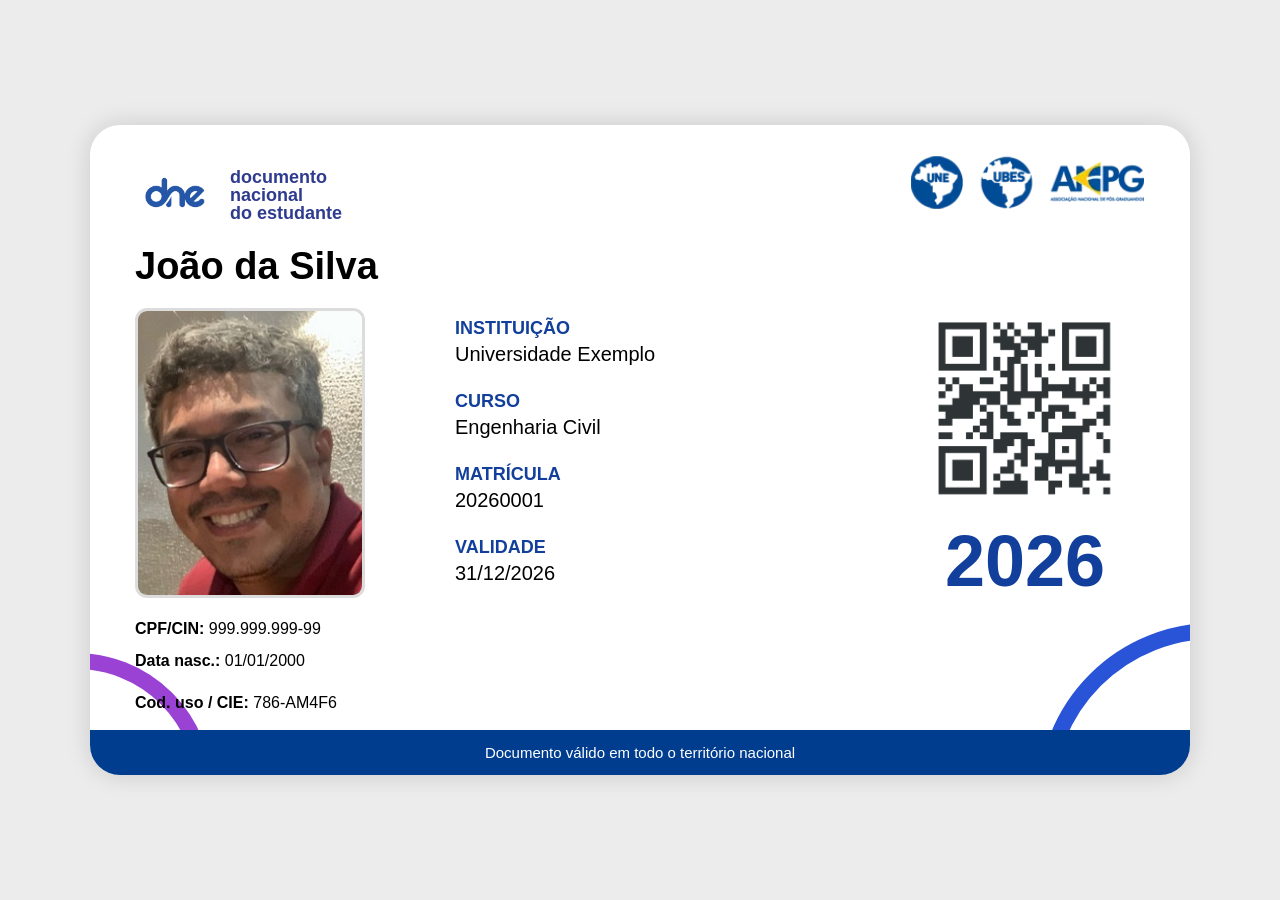
==== index.html @ 7ade76e3 "Primeira versão da carteira digital Primeira versão da carteira digital" ====
<!DOCTYPE html>
<html lang="pt-BR">
<head>
    <meta charset="UTF-8">
    <meta name="viewport" content="width=device-width, initial-scale=1.0">
    <title>Carteira Estudantil Digital</title>
    <link rel="stylesheet" href="style.css">
</head>

<body>

<div class="carteira">

    <div class="topo">

        <div class="logo-area">

            <img src="dne.png" class="logo-dne-img" alt="DNE">

            <div class="texto-dne">
                documento<br>
                nacional<br>
                do estudante
            </div>

        </div>

        <div class="logos">
            <img src="logo.webp" class="logo-entidades" alt="UBES UNE ANPG">
        </div>

    </div>

    <div class="nome">
        João da Silva
    </div>

    <div class="conteudo">

        <div class="coluna-foto">

            <img src="foto.jpg" class="foto" alt="Foto">

            <div class="dados-pessoais">

                <p><strong>CPF/CIN:</strong> 999.999.999-99</p>

                <p><strong>Data nasc.:</strong> 01/01/2000</p>

                <div class="codigo">
                <p><strong>Cod. uso / CIE:</strong> 786-AM4F6</p>
                </div>

            </div>

        </div>

        <div class="coluna-dados">

            <div class="campo">
                <div class="titulo">INSTITUIÇÃO</div>
                <div class="valor">Universidade Exemplo</div>
            </div>

            <div class="campo">
                <div class="titulo">CURSO</div>
                <div class="valor">Engenharia Civil</div>
            </div>

            <div class="campo">
                <div class="titulo">MATRÍCULA</div>
                <div class="valor">20260001</div>
            </div>

            <div class="campo">
                <div class="titulo">VALIDADE</div>
                <div class="valor">31/12/2026</div>
            </div>

        </div>

        <div class="coluna-qr">

            <img src="qrcode.png" class="qrcode" alt="QR Code">

            <div class="ano">
                2026
            </div>

        </div>

    </div>

    <div class="rodape">
        Documento válido em todo o território nacional
    </div>

</div>

</body>
</html>
---- style.css ----
*{
    margin:0;
    padding:0;
    box-sizing:border-box;
}

body{
    background:#ececec;
    font-family:Arial, Helvetica, sans-serif;
    display:flex;
    justify-content:center;
    align-items:center;
    min-height:100vh;
    padding:20px;
}

.carteira{
    width:1100px;
    height:650px;
    background:#ffffff;
    border-radius:30px;
    overflow:hidden;
    position:relative;
    box-shadow:0 0 25px rgba(0,0,0,.15);
}

/* Curva Roxa */
.carteira::before{
    content:"";
    position:absolute;
    width:240px;
    height:240px;
    border:16px solid #9a42d4;
    border-radius:50%;
    left:-150px;
    bottom:-150px;
}

/* Curva Azul */
.carteira::after{
    content:"";
    position:absolute;
    width:320px;
    height:320px;
    border:16px solid #2954d7;
    border-radius:50%;
    right:-200px;
    bottom:-200px;
}

.topo,
.nome,
.conteudo{
    position:relative;
    z-index:2;
}

.topo{
    display:flex;
    justify-content:space-between;
    align-items:flex-start;
    padding:30px 45px 10px;
}

.logo-area{
    display:flex;
    align-items:center;
    gap:15px;
}

.logo-dne-img{
    height:80px;
    width:auto;
}

.texto-dne{
    color:#2f3b8f;
    font-size:18px;
    font-weight:bold;
    line-height:1.0;
    text-transform:lowercase;
}

.logo-entidades{
    height:55px;
    width:auto;
}

.nome{
    font-size:38px;
    font-weight:bold;
    padding:0 45px 20px;
}

.conteudo{
    display:grid;
    grid-template-columns:280px 1fr 240px;
    gap:40px;
    padding:0 45px;
}

.coluna-foto{
    display:flex;
    flex-direction:column;
}

.foto{
    width:230px;
    height:290px;
    object-fit:cover;
    border-radius:12px;
    border:3px solid #dcdcdc;
}

.dados-pessoais{
    margin-top:15px;
    font-size:16px;
    line-height:2;
}

.codigo{
    margin-top:10px;
}

.coluna-dados{
    padding-top:10px;
}

.campo{
    margin-bottom:25px;
}

.titulo{
    color:#123f9b;
    font-weight:bold;
    font-size:18px;
    margin-bottom:4px;
}

.valor{
    font-size:20px;
}

.coluna-qr{
    display:flex;
    flex-direction:column;
    align-items:center;
    padding-top:10px;
}

.qrcode{
    width:180px;
}

.ano{
    margin-top:20px;
    font-size:72px;
    font-weight:bold;
    color:#123f9b;
}

.rodape{
    position:absolute;
    left:0;
    right:0;
    bottom:0;
    background:#003d8f;
    color:white;
    text-align:center;
    padding:14px;
    font-size:15px;
    z-index:5;
}
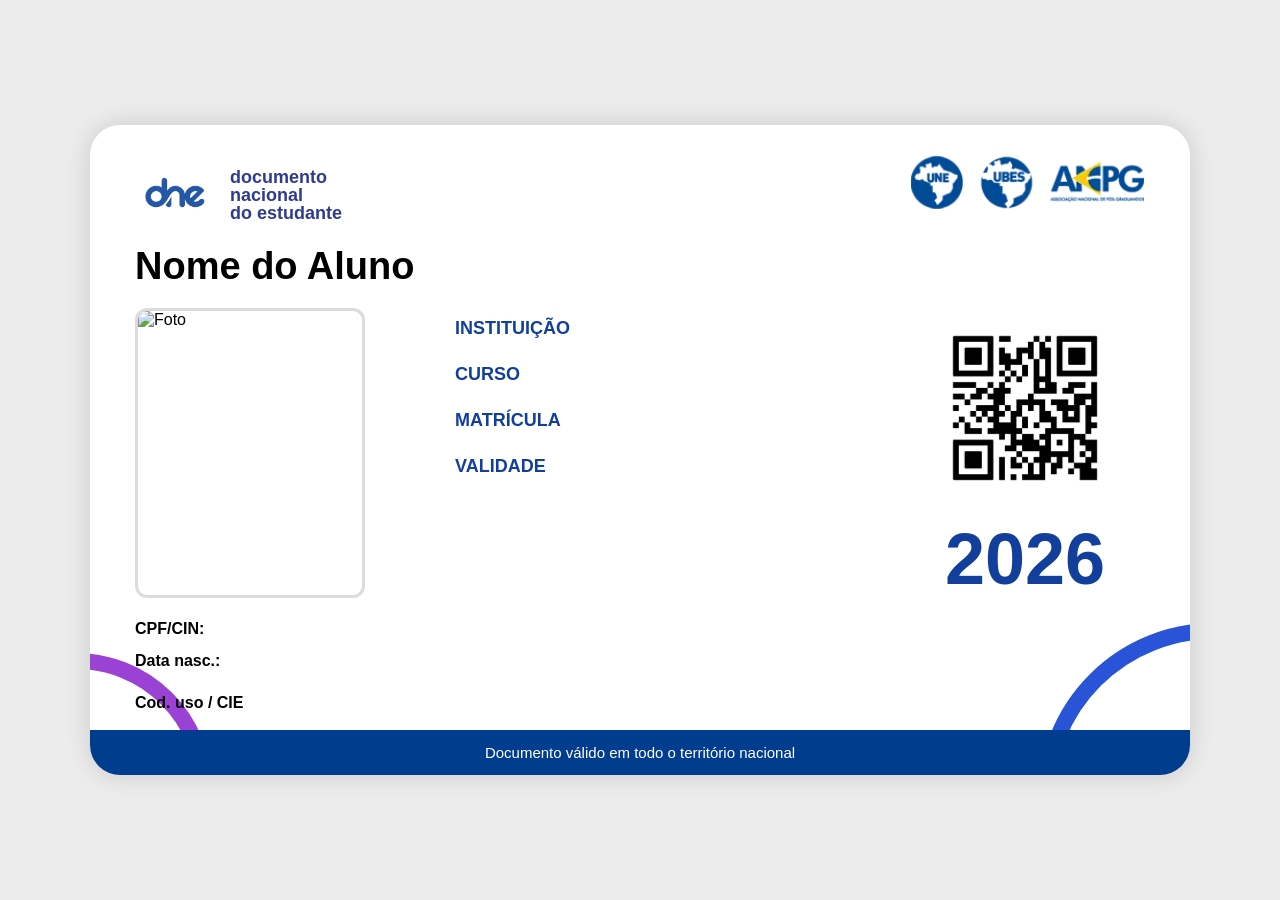
==== commit f4ce13a9: "Segunda Versao" ====
--- a/index.html
+++ b/index.html
@@ -14,7 +14,6 @@
     <div class="topo">
 
         <div class="logo-area">
-
             <img src="dne.png" class="logo-dne-img" alt="DNE">
 
             <div class="texto-dne">
@@ -22,33 +21,37 @@
                 nacional<br>
                 do estudante
             </div>
-
         </div>
 
         <div class="logos">
-            <img src="logo.webp" class="logo-entidades" alt="UBES UNE ANPG">
+            <img src="logo.webp" class="logo-entidades" alt="logos">
         </div>
 
     </div>
 
-    <div class="nome">
-        João da Silva
+    <div class="nome" id="nome">
+        Nome do Aluno
     </div>
 
     <div class="conteudo">
 
         <div class="coluna-foto">
 
-            <img src="foto.jpg" class="foto" alt="Foto">
+            <img id="foto" src="" class="foto" alt="Foto">
 
             <div class="dados-pessoais">
 
-                <p><strong>CPF/CIN:</strong> 999.999.999-99</p>
+                <p><strong>CPF/CIN:</strong>
+                    <span id="cpf"></span>
+                </p>
 
-                <p><strong>Data nasc.:</strong> 01/01/2000</p>
+                <p><strong>Data nasc.:</strong>
+                    <span id="nascimento"></span>
+                </p>
 
                 <div class="codigo">
-                <p><strong>Cod. uso / CIE:</strong> 786-AM4F6</p>
+                    <strong>Cod. uso / CIE</strong><br>
+                    <span id="matricula"></span>
                 </div>
 
             </div>
@@ -59,29 +62,29 @@
 
             <div class="campo">
                 <div class="titulo">INSTITUIÇÃO</div>
-                <div class="valor">Universidade Exemplo</div>
+                <div class="valor" id="instituicao"></div>
             </div>
 
             <div class="campo">
                 <div class="titulo">CURSO</div>
-                <div class="valor">Engenharia Civil</div>
+                <div class="valor" id="curso"></div>
             </div>
 
             <div class="campo">
                 <div class="titulo">MATRÍCULA</div>
-                <div class="valor">20260001</div>
+                <div class="valor" id="matricula2"></div>
             </div>
 
             <div class="campo">
                 <div class="titulo">VALIDADE</div>
-                <div class="valor">31/12/2026</div>
+                <div class="valor" id="validade"></div>
             </div>
 
         </div>
 
         <div class="coluna-qr">
 
-            <img src="qrcode.png" class="qrcode" alt="QR Code">
+            <img id="qrcode" src="qrcode.png" class="qrcode" alt="QR">
 
             <div class="ano">
                 2026
@@ -97,5 +100,7 @@
 
 </div>
 
+<script src="script-carteira.js"></script>
+
 </body>
 </html>
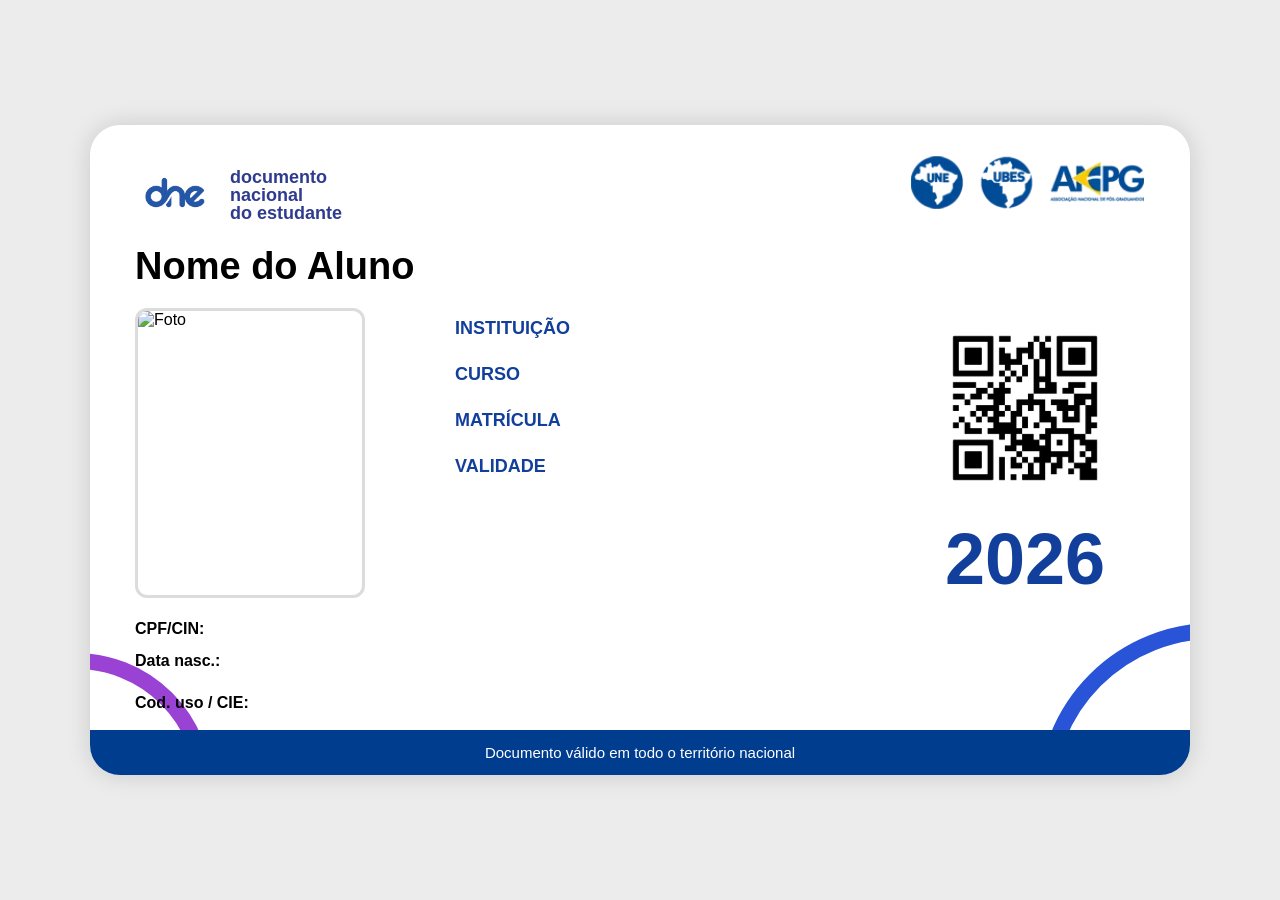
==== commit 004aae5e: "Segunda Versao" ====
--- a/index.html
+++ b/index.html
@@ -50,8 +50,10 @@
                 </p>
 
                 <div class="codigo">
-                    <strong>Cod. uso / CIE</strong><br>
+                    <p><strong>Cod. uso / CIE:</strong>
                     <span id="matricula"></span>
+                </p>
+
                 </div>
 
             </div>
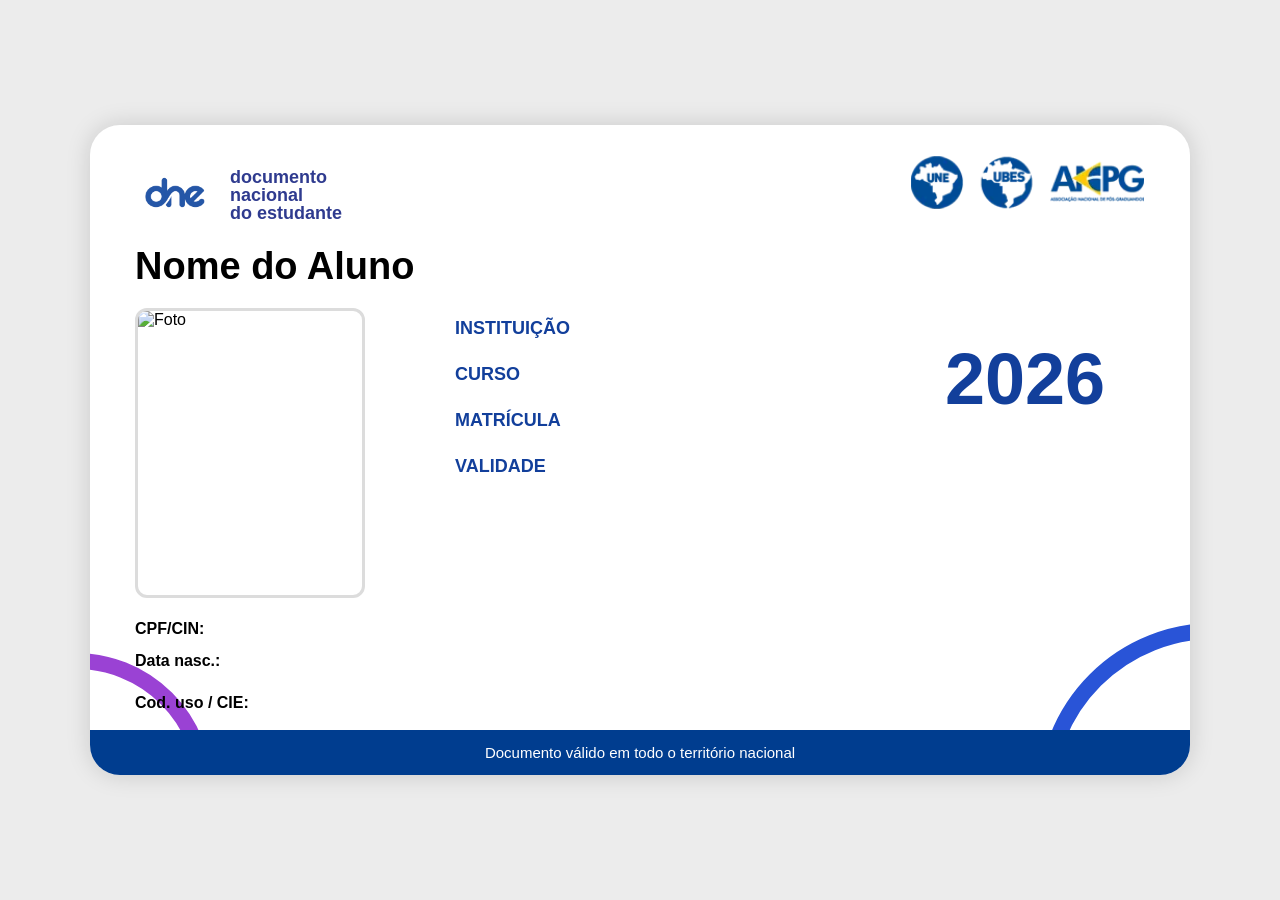
==== commit 942d554d: "Segunda" ====
--- a/index.html
+++ b/index.html
@@ -17,9 +17,9 @@
             <img src="dne.png" class="logo-dne-img" alt="DNE">
 
             <div class="texto-dne">
-                documento<br>
-                nacional<br>
-                do estudante
+                Documento<br>
+                Nacional<br>
+                do Estudante
             </div>
         </div>
 
@@ -51,7 +51,7 @@
 
                 <div class="codigo">
                     <p><strong>Cod. uso / CIE:</strong>
-                    <span id="matricula"></span>
+                    <span id="cie"></span>
                 </p>
 
                 </div>
@@ -86,7 +86,7 @@
 
         <div class="coluna-qr">
 
-            <img id="qrcode" src="qrcode.png" class="qrcode" alt="QR">
+            <div id="qrcode" class="qrcode"></div>
 
             <div class="ano">
                 2026
@@ -102,6 +102,7 @@
 
 </div>
 
+<script src="https://cdnjs.cloudflare.com/ajax/libs/qrcodejs/1.0.0/qrcode.min.js"></script>
 <script src="script-carteira.js"></script>
 
 </body>
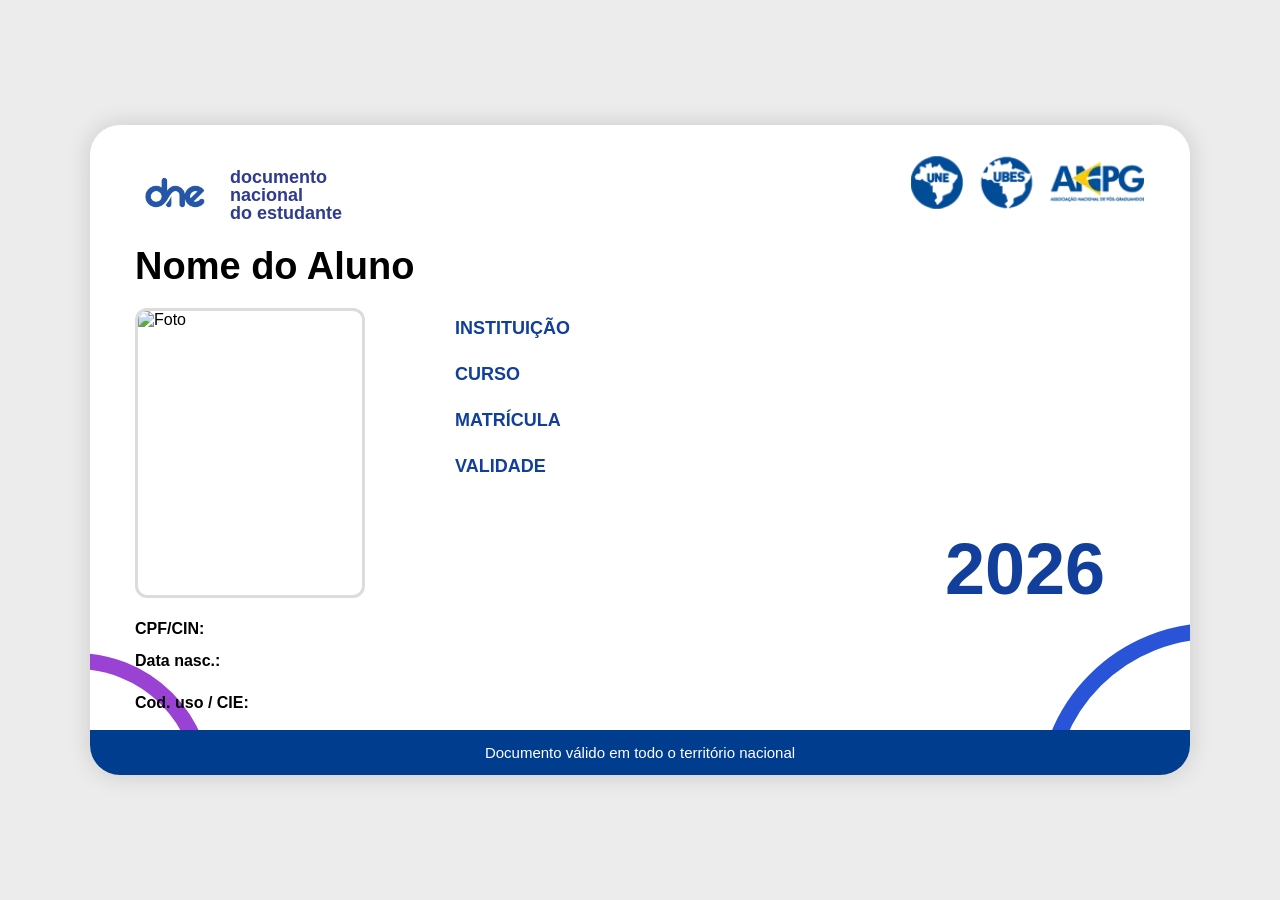
==== commit 3699f97f: "Segunda Versao" ====
--- a/index.html
+++ b/index.html
@@ -17,14 +17,14 @@
             <img src="dne.png" class="logo-dne-img" alt="DNE">
 
             <div class="texto-dne">
-                Documento<br>
-                Nacional<br>
-                do Estudante
+                documento<br>
+                nacional<br>
+                do estudante
             </div>
         </div>
 
         <div class="logos">
-            <img src="logo.webp" class="logo-entidades" alt="logos">
+            <img src="logo.webp" class="logo-entidades" alt="Entidades">
         </div>
 
     </div>
@@ -41,19 +41,21 @@
 
             <div class="dados-pessoais">
 
-                <p><strong>CPF/CIN:</strong>
+                <p>
+                    <strong>CPF/CIN:</strong>
                     <span id="cpf"></span>
                 </p>
 
-                <p><strong>Data nasc.:</strong>
+                <p>
+                    <strong>Data nasc.:</strong>
                     <span id="nascimento"></span>
                 </p>
 
                 <div class="codigo">
-                    <p><strong>Cod. uso / CIE:</strong>
-                    <span id="cie"></span>
-                </p>
-
+                    <p>
+                        <strong>Cod. uso / CIE:</strong>
+                        <span id="cie"></span>
+                    </p>
                 </div>
 
             </div>
--- a/style.css
+++ b/style.css
@@ -24,7 +24,6 @@
     box-shadow:0 0 25px rgba(0,0,0,.15);
 }
 
-/* Curva Roxa */
 .carteira::before{
     content:"";
     position:absolute;
@@ -36,7 +35,6 @@
     bottom:-150px;
 }
 
-/* Curva Azul */
 .carteira::after{
     content:"";
     position:absolute;
@@ -70,20 +68,18 @@
 
 .logo-dne-img{
     height:80px;
-    width:auto;
 }
 
 .texto-dne{
     color:#2f3b8f;
     font-size:18px;
     font-weight:bold;
-    line-height:1.0;
+    line-height:1;
     text-transform:lowercase;
 }
 
 .logo-entidades{
     height:55px;
-    width:auto;
 }
 
 .nome{
@@ -145,11 +141,13 @@
     display:flex;
     flex-direction:column;
     align-items:center;
-    padding-top:10px;
+    padding-top:20px;
 }
 
 .qrcode{
     width:180px;
+    height:180px;
+    background:white;
 }
 
 .ano{
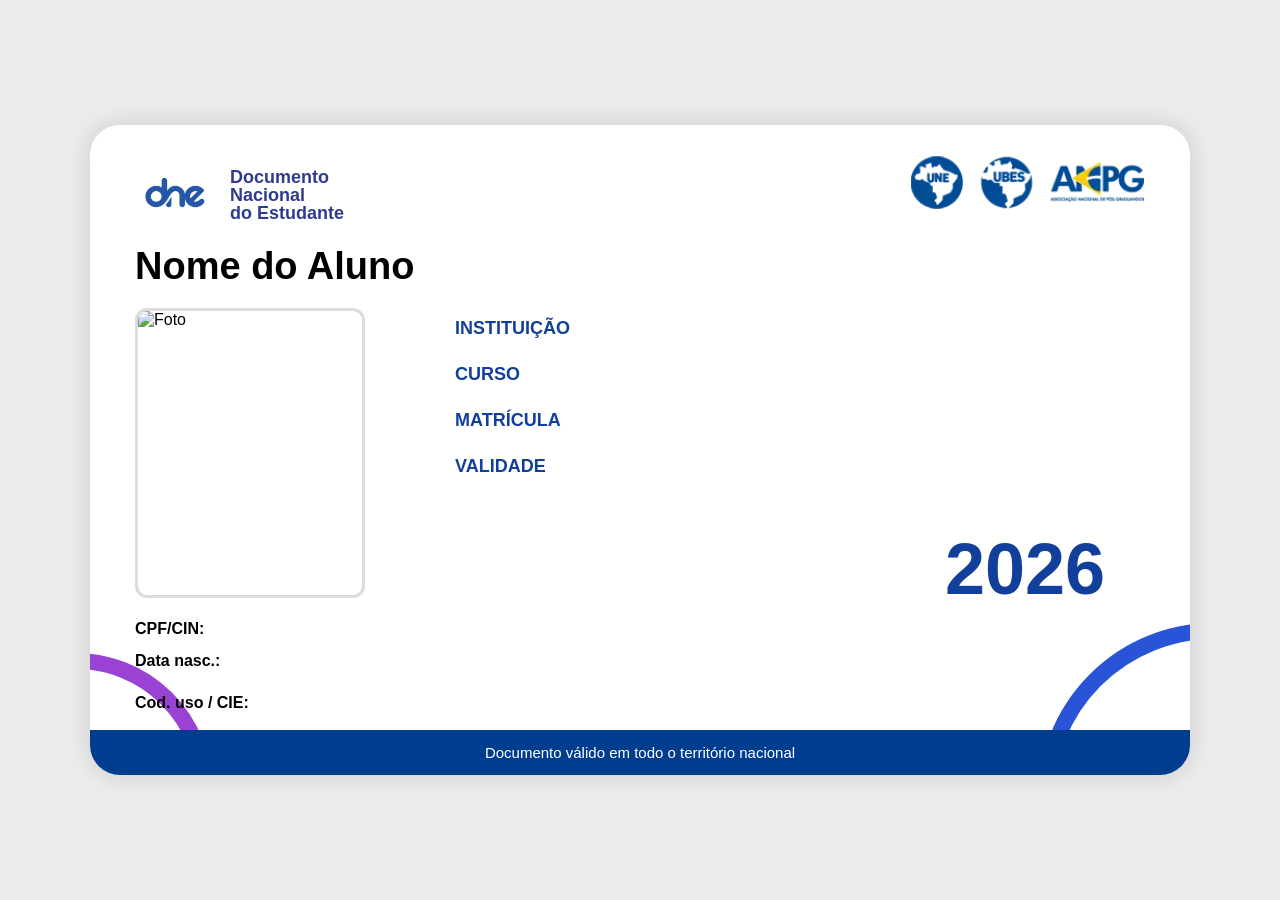
==== commit f38b5415: "Segunda Versao" ====
--- a/index.html
+++ b/index.html
@@ -17,9 +17,9 @@
             <img src="dne.png" class="logo-dne-img" alt="DNE">
 
             <div class="texto-dne">
-                documento<br>
-                nacional<br>
-                do estudante
+                Documento<br>
+                Nacional<br>
+                do Estudante
             </div>
         </div>
 
--- a/style.css
+++ b/style.css
@@ -75,7 +75,6 @@
     font-size:18px;
     font-weight:bold;
     line-height:1;
-    text-transform:lowercase;
 }
 
 .logo-entidades{
